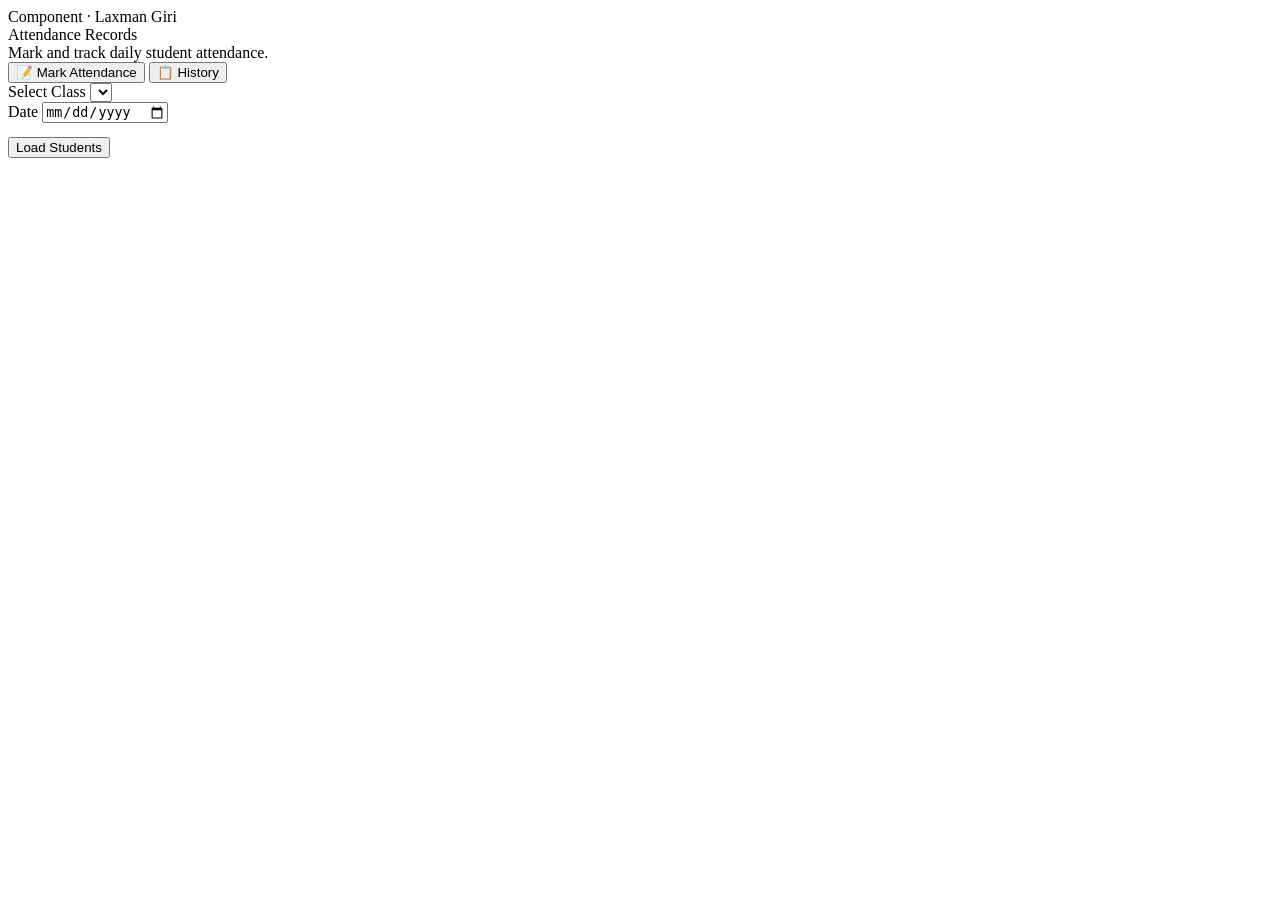
==== attendance/index.html @ 168e15ea "Created the basic file structure and basic html backbone for my component" ====
<!DOCTYPE html>
<html lang="en" data-theme="system">
<head>
<meta charset="UTF-8">
<meta name="viewport" content="width=device-width, initial-scale=1.0">
<title>Attendance — EduSync</title>
<link rel="stylesheet" href="../shared/style.css">
<link rel="stylesheet" href="style.css">
</head>
<body>
<div class="overlay" id="overlay"></div>
<nav class="topnav" id="topnav"></nav>
<div class="app-layout">
  <aside class="sidebar" id="sidebar"></aside>
  <main class="content">

    <div class="page-eyebrow">Component · Laxman Giri</div>
    <div class="page-title">Attendance Records</div>
    <div class="page-sub">Mark and track daily student attendance.</div>

    <!-- TABS -->
    <div class="att-tabs">
      <button class="att-tab active" id="tab-btn-mark"    onclick="switchTab('mark')">📝 Mark Attendance</button>
      <button class="att-tab"        id="tab-btn-history" onclick="switchTab('history')">📋 History</button>
    </div>

    <!-- MARK PANEL -->
    <div id="panel-mark">
      <div class="card-box">
        <div class="form-row">
          <div class="form-group" style="margin:0">
            <label class="form-label">Select Class</label>
            <select class="form-select" id="markClass"></select>
          </div>
          <div class="form-group" style="margin:0">
            <label class="form-label">Date</label>
            <input class="form-input" type="date" id="markDate">
          </div>
        </div>
        <button class="btn btn-primary" style="margin-top:14px;" onclick="loadStudents()">Load Students</button>
      </div>
      <div id="markArea"></div>
    </div>

    <!-- HISTORY PANEL -->
    <div id="panel-history" style="display:none;">
      <div class="toolbar">
        <div class="search-bar">
          <span>🔍</span>
          <input type="text" id="histSearch" placeholder="Search student name…">
        </div>
        <select class="form-select" id="histStatus" style="width:auto;min-width:130px;">
          <option value="">All Status</option>
          <option value="Present">Present</option>
          <option value="Absent">Absent</option>
          <option value="Late">Late</option>
        </select>
      </div>
      <div class="table-wrap">
        <table>
          <thead>
            <tr><th>ID</th><th>Student</th><th>Date</th><th>Status</th><th>Remarks</th><th>Marked By</th></tr>
          </thead>
          <tbody id="histBody"></tbody>
        </table>
      </div>
    </div>

  </main>
</div>
<script src="../shared/auth.js"></script>
<script src="script.js"></script>
</body>
</html>
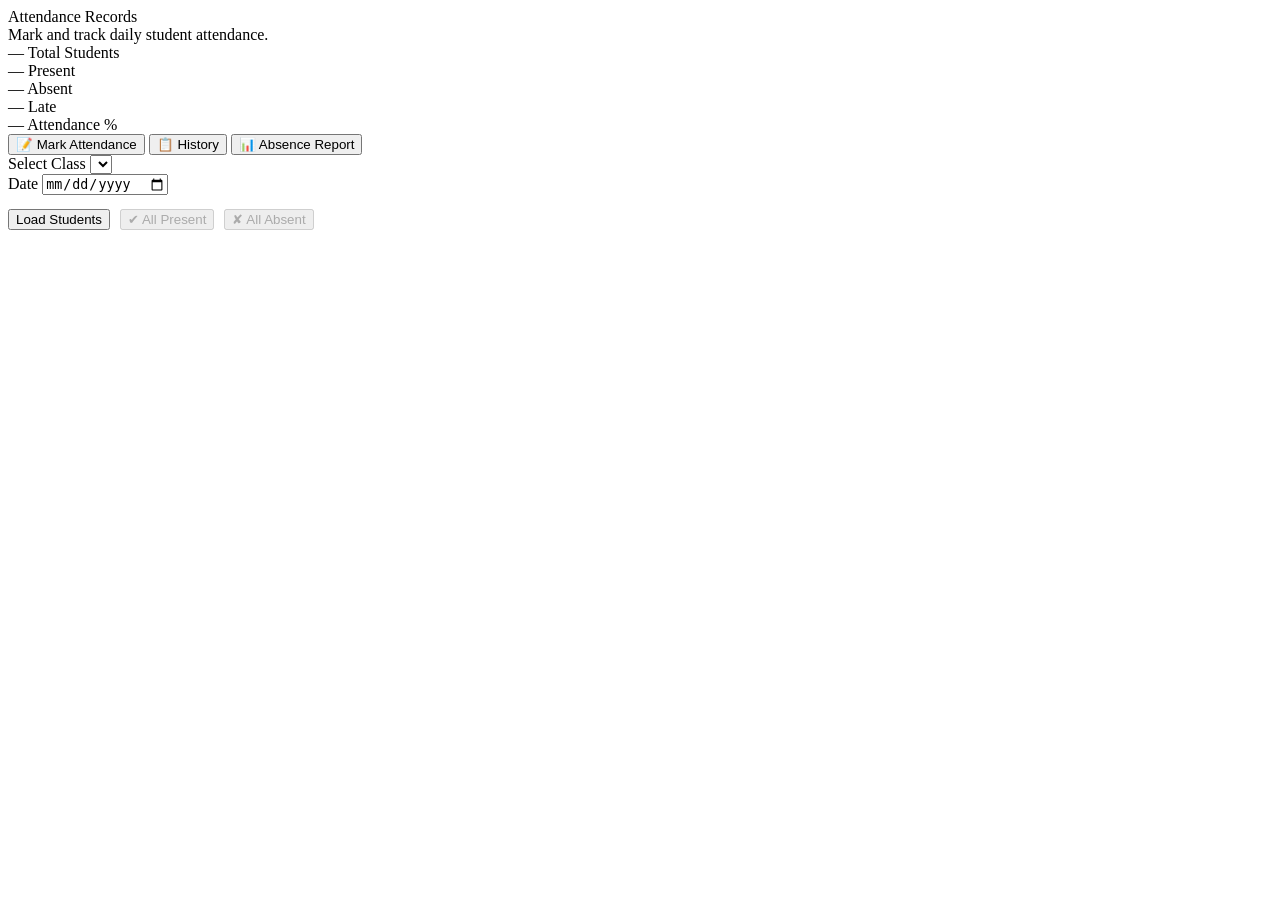
==== commit cabe2fec: "added more options to filter attendence" ====
--- a/attendance/index.html
+++ b/attendance/index.html
@@ -13,19 +13,45 @@
 <div class="app-layout">
   <aside class="sidebar" id="sidebar"></aside>
   <main class="content">
-
-    <div class="page-eyebrow">Component · Laxman Giri</div>
     <div class="page-title">Attendance Records</div>
     <div class="page-sub">Mark and track daily student attendance.</div>
 
-    <!-- TABS -->
+    <!-- ── SUMMARY STATS STRIP ─────────────────────────────── -->
+    <!-- Shows today's quick numbers at a glance -->
+    <div class="att-stats-strip" id="statsStrip">
+      <div class="att-stat-card">
+        <span class="att-stat-num" id="statTotal">—</span>
+        <span class="att-stat-label">Total Students</span>
+      </div>
+      <div class="att-stat-card s-present">
+        <span class="att-stat-num" id="statPresent">—</span>
+        <span class="att-stat-label">Present</span>
+      </div>
+      <div class="att-stat-card s-absent">
+        <span class="att-stat-num" id="statAbsent">—</span>
+        <span class="att-stat-label">Absent</span>
+      </div>
+      <div class="att-stat-card s-late">
+        <span class="att-stat-num" id="statLate">—</span>
+        <span class="att-stat-label">Late</span>
+      </div>
+      <div class="att-stat-card">
+        <span class="att-stat-num" id="statPct">—</span>
+        <span class="att-stat-label">Attendance %</span>
+      </div>
+    </div>
+
+    <!-- ── TABS ────────────────────────────────────────────── -->
     <div class="att-tabs">
-      <button class="att-tab active" id="tab-btn-mark"    onclick="switchTab('mark')">📝 Mark Attendance</button>
+      <button class="att-tab active" id="tab-btn-mark"   onclick="switchTab('mark')">📝 Mark Attendance</button>
       <button class="att-tab"        id="tab-btn-history" onclick="switchTab('history')">📋 History</button>
-    </div>
-
-    <!-- MARK PANEL -->
+      <button class="att-tab"        id="tab-btn-report"  onclick="switchTab('report')">📊 Absence Report</button>
+    </div>
+
+    <!-- ── MARK PANEL ──────────────────────────────────────── -->
     <div id="panel-mark">
+
+      <!-- Class + Date selector -->
       <div class="card-box">
         <div class="form-row">
           <div class="form-group" style="margin:0">
@@ -37,33 +63,152 @@
             <input class="form-input" type="date" id="markDate">
           </div>
         </div>
-        <button class="btn btn-primary" style="margin-top:14px;" onclick="loadStudents()">Load Students</button>
-      </div>
+        <div style="display:flex; gap:10px; margin-top:14px; flex-wrap:wrap; align-items:center;">
+          <button class="btn btn-primary" onclick="loadStudents()">Load Students</button>
+          <!-- Quick-mark all buttons — saves teacher time -->
+          <button class="btn btn-secondary" onclick="markAll('Present')" id="btnAllPresent" disabled>✔ All Present</button>
+          <button class="btn btn-secondary" onclick="markAll('Absent')"  id="btnAllAbsent"  disabled>✘ All Absent</button>
+        </div>
+      </div>
+
+      <!-- Student rows injected here by script.js -->
       <div id="markArea"></div>
-    </div>
-
-    <!-- HISTORY PANEL -->
+
+      <!-- Submit bar — shown after students are loaded -->
+      <div class="att-submit-bar" id="submitBar" style="display:none;">
+        <span class="att-submit-info" id="submitInfo"></span>
+        <button class="btn btn-primary" onclick="submitAttendance()">💾 Save Attendance</button>
+      </div>
+
+    </div>
+
+    <!-- ── HISTORY PANEL ───────────────────────────────────── -->
     <div id="panel-history" style="display:none;">
+
+      <!-- Filters toolbar -->
       <div class="toolbar">
         <div class="search-bar">
           <span>🔍</span>
           <input type="text" id="histSearch" placeholder="Search student name…">
         </div>
+        <select class="form-select" id="histClass" style="width:auto;min-width:130px;">
+          <option value="">All Classes</option>
+        </select>
         <select class="form-select" id="histStatus" style="width:auto;min-width:130px;">
           <option value="">All Status</option>
           <option value="Present">Present</option>
           <option value="Absent">Absent</option>
           <option value="Late">Late</option>
         </select>
-      </div>
+        <!-- Date range filter -->
+        <input class="form-input" type="date" id="histFrom" style="width:auto;" title="From date">
+        <input class="form-input" type="date" id="histTo"   style="width:auto;" title="To date">
+        <button class="btn btn-secondary" onclick="filterHistory()">Filter</button>
+      </div>
+
+      <!-- History table — includes Edit column per spec -->
       <div class="table-wrap">
         <table>
           <thead>
-            <tr><th>ID</th><th>Student</th><th>Date</th><th>Status</th><th>Remarks</th><th>Marked By</th></tr>
+            <tr>
+              <th>ID</th>
+              <th>Student</th>
+              <th>Class</th>
+              <th>Date</th>
+              <th>Status</th>
+              <th>Remarks</th>
+              <th>Marked By</th>
+              <th>Edit</th>
+            </tr>
           </thead>
           <tbody id="histBody"></tbody>
         </table>
       </div>
+
+      <!-- Pagination controls -->
+      <div class="att-pagination" id="histPagination">
+        <button class="btn btn-secondary" onclick="histPrevPage()" id="btnPrev">← Prev</button>
+        <span class="att-page-info" id="pageInfo">Page 1</span>
+        <button class="btn btn-secondary" onclick="histNextPage()" id="btnNext">Next →</button>
+      </div>
+
+    </div>
+
+    <!-- ── EDIT MODAL ──────────────────────────────────────── -->
+    <!-- Shown when teacher clicks Edit on a history row       -->
+    <!-- Records are never deleted per spec — only edited      -->
+    <div class="att-modal-backdrop" id="editModalBackdrop" style="display:none;" onclick="closeEditModal()">
+      <div class="att-modal card-box" onclick="event.stopPropagation()">
+        <div class="att-modal-title">Edit Attendance Record</div>
+        <input type="hidden" id="editID">
+        <div class="form-group">
+          <label class="form-label">Student</label>
+          <input class="form-input" id="editStudentName" disabled>
+        </div>
+        <div class="form-group">
+          <label class="form-label">Date</label>
+          <input class="form-input" id="editDate" disabled>
+        </div>
+        <div class="form-group">
+          <label class="form-label">Status</label>
+          <div class="smr-btns" style="margin-top:6px;">
+            <button class="status-btn" onclick="selectEditStatus('Present')" id="edit-btn-Present">Present</button>
+            <button class="status-btn" onclick="selectEditStatus('Absent')"  id="edit-btn-Absent">Absent</button>
+            <button class="status-btn" onclick="selectEditStatus('Late')"    id="edit-btn-Late">Late</button>
+          </div>
+        </div>
+        <div class="form-group">
+          <label class="form-label">Remarks</label>
+          <input class="form-input remarks-inp" id="editRemarks" placeholder="Optional reason…" style="width:100%;">
+        </div>
+        <div style="display:flex; gap:10px; margin-top:6px;">
+          <button class="btn btn-primary"   onclick="saveEdit()">Save Changes</button>
+          <button class="btn btn-secondary" onclick="closeEditModal()">Cancel</button>
+        </div>
+      </div>
+    </div>
+
+    <!-- ── ABSENCE REPORT PANEL ────────────────────────────── -->
+    <!-- Admin view: flags students with too many absences     -->
+    <div id="panel-report" style="display:none;">
+
+      <div class="card-box" style="margin-bottom:16px;">
+        <div class="form-row">
+          <div class="form-group" style="margin:0">
+            <label class="form-label">From Date</label>
+            <input class="form-input" type="date" id="repFrom">
+          </div>
+          <div class="form-group" style="margin:0">
+            <label class="form-label">To Date</label>
+            <input class="form-input" type="date" id="repTo">
+          </div>
+          <div class="form-group" style="margin:0">
+            <label class="form-label">Flag if absences ≥</label>
+            <input class="form-input" type="number" id="repThreshold" value="3" min="1" style="width:80px;">
+          </div>
+        </div>
+        <button class="btn btn-primary" style="margin-top:14px;" onclick="runReport()">Generate Report</button>
+      </div>
+
+      <!-- Report results -->
+      <div class="table-wrap" id="reportArea" style="display:none;">
+        <table>
+          <thead>
+            <tr>
+              <th>Student</th>
+              <th>Class</th>
+              <th>Total Days</th>
+              <th>Present</th>
+              <th>Absent</th>
+              <th>Late</th>
+              <th>Attendance %</th>
+              <th>Flag</th>
+            </tr>
+          </thead>
+          <tbody id="reportBody"></tbody>
+        </table>
+      </div>
+
     </div>
 
   </main>
@@ -71,4 +216,4 @@
 <script src="../shared/auth.js"></script>
 <script src="script.js"></script>
 </body>
-</html>
+</html>
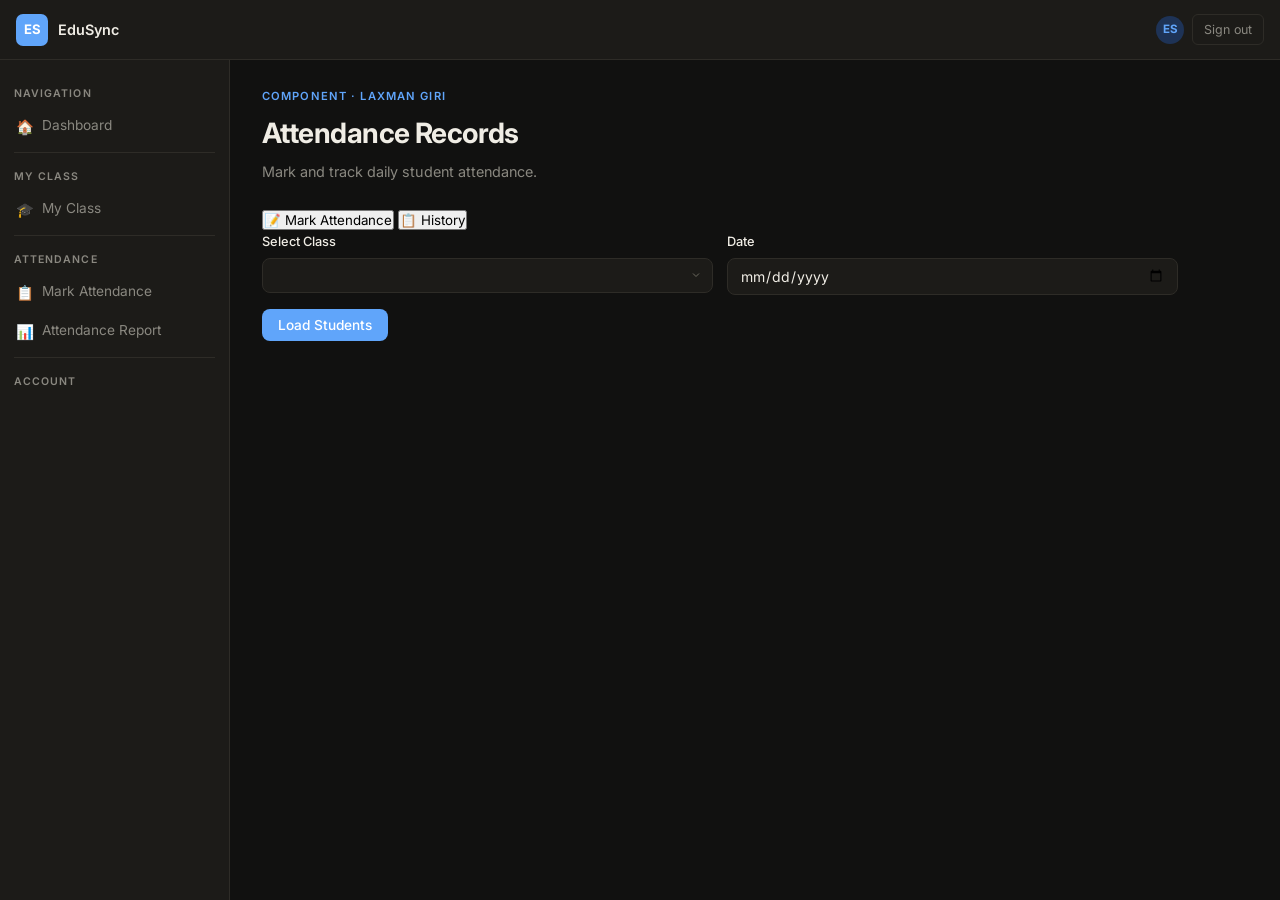
==== commit 001219cf: "Add static Attendance landing page with mark and history tabs" ====
--- a/attendance/index.html
+++ b/attendance/index.html
@@ -13,45 +13,19 @@
 <div class="app-layout">
   <aside class="sidebar" id="sidebar"></aside>
   <main class="content">
+
+    <div class="page-eyebrow">Component · Laxman Giri</div>
     <div class="page-title">Attendance Records</div>
     <div class="page-sub">Mark and track daily student attendance.</div>
 
-    <!-- ── SUMMARY STATS STRIP ─────────────────────────────── -->
-    <!-- Shows today's quick numbers at a glance -->
-    <div class="att-stats-strip" id="statsStrip">
-      <div class="att-stat-card">
-        <span class="att-stat-num" id="statTotal">—</span>
-        <span class="att-stat-label">Total Students</span>
-      </div>
-      <div class="att-stat-card s-present">
-        <span class="att-stat-num" id="statPresent">—</span>
-        <span class="att-stat-label">Present</span>
-      </div>
-      <div class="att-stat-card s-absent">
-        <span class="att-stat-num" id="statAbsent">—</span>
-        <span class="att-stat-label">Absent</span>
-      </div>
-      <div class="att-stat-card s-late">
-        <span class="att-stat-num" id="statLate">—</span>
-        <span class="att-stat-label">Late</span>
-      </div>
-      <div class="att-stat-card">
-        <span class="att-stat-num" id="statPct">—</span>
-        <span class="att-stat-label">Attendance %</span>
-      </div>
+    <!-- TABS -->
+    <div class="att-tabs">
+      <button class="att-tab active" id="tab-btn-mark"    onclick="switchTab('mark')">📝 Mark Attendance</button>
+      <button class="att-tab"        id="tab-btn-history" onclick="switchTab('history')">📋 History</button>
     </div>
 
-    <!-- ── TABS ────────────────────────────────────────────── -->
-    <div class="att-tabs">
-      <button class="att-tab active" id="tab-btn-mark"   onclick="switchTab('mark')">📝 Mark Attendance</button>
-      <button class="att-tab"        id="tab-btn-history" onclick="switchTab('history')">📋 History</button>
-      <button class="att-tab"        id="tab-btn-report"  onclick="switchTab('report')">📊 Absence Report</button>
-    </div>
-
-    <!-- ── MARK PANEL ──────────────────────────────────────── -->
+    <!-- MARK PANEL -->
     <div id="panel-mark">
-
-      <!-- Class + Date selector -->
       <div class="card-box">
         <div class="form-row">
           <div class="form-group" style="margin:0">
@@ -63,152 +37,33 @@
             <input class="form-input" type="date" id="markDate">
           </div>
         </div>
-        <div style="display:flex; gap:10px; margin-top:14px; flex-wrap:wrap; align-items:center;">
-          <button class="btn btn-primary" onclick="loadStudents()">Load Students</button>
-          <!-- Quick-mark all buttons — saves teacher time -->
-          <button class="btn btn-secondary" onclick="markAll('Present')" id="btnAllPresent" disabled>✔ All Present</button>
-          <button class="btn btn-secondary" onclick="markAll('Absent')"  id="btnAllAbsent"  disabled>✘ All Absent</button>
-        </div>
+        <button class="btn btn-primary" style="margin-top:14px;" onclick="loadStudents()">Load Students</button>
       </div>
-
-      <!-- Student rows injected here by script.js -->
       <div id="markArea"></div>
-
-      <!-- Submit bar — shown after students are loaded -->
-      <div class="att-submit-bar" id="submitBar" style="display:none;">
-        <span class="att-submit-info" id="submitInfo"></span>
-        <button class="btn btn-primary" onclick="submitAttendance()">💾 Save Attendance</button>
-      </div>
-
     </div>
 
-    <!-- ── HISTORY PANEL ───────────────────────────────────── -->
+    <!-- HISTORY PANEL -->
     <div id="panel-history" style="display:none;">
-
-      <!-- Filters toolbar -->
       <div class="toolbar">
         <div class="search-bar">
           <span>🔍</span>
           <input type="text" id="histSearch" placeholder="Search student name…">
         </div>
-        <select class="form-select" id="histClass" style="width:auto;min-width:130px;">
-          <option value="">All Classes</option>
-        </select>
         <select class="form-select" id="histStatus" style="width:auto;min-width:130px;">
           <option value="">All Status</option>
           <option value="Present">Present</option>
           <option value="Absent">Absent</option>
           <option value="Late">Late</option>
         </select>
-        <!-- Date range filter -->
-        <input class="form-input" type="date" id="histFrom" style="width:auto;" title="From date">
-        <input class="form-input" type="date" id="histTo"   style="width:auto;" title="To date">
-        <button class="btn btn-secondary" onclick="filterHistory()">Filter</button>
       </div>
-
-      <!-- History table — includes Edit column per spec -->
       <div class="table-wrap">
         <table>
           <thead>
-            <tr>
-              <th>ID</th>
-              <th>Student</th>
-              <th>Class</th>
-              <th>Date</th>
-              <th>Status</th>
-              <th>Remarks</th>
-              <th>Marked By</th>
-              <th>Edit</th>
-            </tr>
+            <tr><th>ID</th><th>Student</th><th>Date</th><th>Status</th><th>Remarks</th><th>Marked By</th></tr>
           </thead>
           <tbody id="histBody"></tbody>
         </table>
       </div>
-
-      <!-- Pagination controls -->
-      <div class="att-pagination" id="histPagination">
-        <button class="btn btn-secondary" onclick="histPrevPage()" id="btnPrev">← Prev</button>
-        <span class="att-page-info" id="pageInfo">Page 1</span>
-        <button class="btn btn-secondary" onclick="histNextPage()" id="btnNext">Next →</button>
-      </div>
-
-    </div>
-
-    <!-- ── EDIT MODAL ──────────────────────────────────────── -->
-    <!-- Shown when teacher clicks Edit on a history row       -->
-    <!-- Records are never deleted per spec — only edited      -->
-    <div class="att-modal-backdrop" id="editModalBackdrop" style="display:none;" onclick="closeEditModal()">
-      <div class="att-modal card-box" onclick="event.stopPropagation()">
-        <div class="att-modal-title">Edit Attendance Record</div>
-        <input type="hidden" id="editID">
-        <div class="form-group">
-          <label class="form-label">Student</label>
-          <input class="form-input" id="editStudentName" disabled>
-        </div>
-        <div class="form-group">
-          <label class="form-label">Date</label>
-          <input class="form-input" id="editDate" disabled>
-        </div>
-        <div class="form-group">
-          <label class="form-label">Status</label>
-          <div class="smr-btns" style="margin-top:6px;">
-            <button class="status-btn" onclick="selectEditStatus('Present')" id="edit-btn-Present">Present</button>
-            <button class="status-btn" onclick="selectEditStatus('Absent')"  id="edit-btn-Absent">Absent</button>
-            <button class="status-btn" onclick="selectEditStatus('Late')"    id="edit-btn-Late">Late</button>
-          </div>
-        </div>
-        <div class="form-group">
-          <label class="form-label">Remarks</label>
-          <input class="form-input remarks-inp" id="editRemarks" placeholder="Optional reason…" style="width:100%;">
-        </div>
-        <div style="display:flex; gap:10px; margin-top:6px;">
-          <button class="btn btn-primary"   onclick="saveEdit()">Save Changes</button>
-          <button class="btn btn-secondary" onclick="closeEditModal()">Cancel</button>
-        </div>
-      </div>
-    </div>
-
-    <!-- ── ABSENCE REPORT PANEL ────────────────────────────── -->
-    <!-- Admin view: flags students with too many absences     -->
-    <div id="panel-report" style="display:none;">
-
-      <div class="card-box" style="margin-bottom:16px;">
-        <div class="form-row">
-          <div class="form-group" style="margin:0">
-            <label class="form-label">From Date</label>
-            <input class="form-input" type="date" id="repFrom">
-          </div>
-          <div class="form-group" style="margin:0">
-            <label class="form-label">To Date</label>
-            <input class="form-input" type="date" id="repTo">
-          </div>
-          <div class="form-group" style="margin:0">
-            <label class="form-label">Flag if absences ≥</label>
-            <input class="form-input" type="number" id="repThreshold" value="3" min="1" style="width:80px;">
-          </div>
-        </div>
-        <button class="btn btn-primary" style="margin-top:14px;" onclick="runReport()">Generate Report</button>
-      </div>
-
-      <!-- Report results -->
-      <div class="table-wrap" id="reportArea" style="display:none;">
-        <table>
-          <thead>
-            <tr>
-              <th>Student</th>
-              <th>Class</th>
-              <th>Total Days</th>
-              <th>Present</th>
-              <th>Absent</th>
-              <th>Late</th>
-              <th>Attendance %</th>
-              <th>Flag</th>
-            </tr>
-          </thead>
-          <tbody id="reportBody"></tbody>
-        </table>
-      </div>
-
     </div>
 
   </main>
@@ -216,4 +71,4 @@
 <script src="../shared/auth.js"></script>
 <script src="script.js"></script>
 </body>
-</html>+</html>
--- a/attendance/style.css
+++ b/attendance/style.css
@@ -0,0 +1,570 @@
+/* ============================================================
+   attendance/style.css — EduSync Attendance Component
+   Self-contained CSS — no shared/style.css dependency needed.
+   @package EduSync
+   ============================================================ */
+
+@import url('https://fonts.googleapis.com/css2?family=Inter:wght@300;400;500;600;700&family=JetBrains+Mono:wght@400;500&display=swap');
+
+/* ── TOKENS ── */
+:root {
+  --bg:           #111110;
+  --surface:      #1c1b18;
+  --surface2:     #242320;
+  --border:       #2e2c27;
+  --text:         #f0ede5;
+  --text-muted:   #8a8880;
+  --accent:       #60a5fa;
+  --accent-h:     #93c5fd;
+  --accent-soft:  #1e3356;
+  --danger:       #f87171;
+  --danger-soft:  #3b0f0f;
+  --success:      #4ade80;
+  --success-soft: #052e16;
+  --warn:         #fbbf24;
+  --warn-soft:    #451a03;
+  --shadow:       0 2px 12px rgba(0,0,0,.3);
+  --shadow-lg:    0 8px 32px rgba(0,0,0,.5);
+  --radius:       8px;
+  --radius-lg:    14px;
+  --nav-h:        60px;
+  --sidebar-w:    230px;
+  --font:         'Inter', system-ui, sans-serif;
+  --font-mono:    'JetBrains Mono', monospace;
+  --dur:          .18s;
+  --ease:         cubic-bezier(.4,0,.2,1);
+}
+[data-theme="dark"] {
+  --bg:           #111110;
+  --surface:      #1c1b18;
+  --surface2:     #242320;
+  --border:       #2e2c27;
+  --text:         #f0ede5;
+  --text-muted:   #8a8880;
+  --accent:       #60a5fa;
+  --accent-h:     #93c5fd;
+  --accent-soft:  #1e3356;
+  --danger:       #f87171;
+  --danger-soft:  #3b0f0f;
+  --success:      #4ade80;
+  --success-soft: #052e16;
+  --warn:         #fbbf24;
+  --warn-soft:    #451a03;
+  --shadow:       0 2px 12px rgba(0,0,0,.3);
+  --shadow-lg:    0 8px 32px rgba(0,0,0,.5);
+}
+@media (prefers-color-scheme: dark) {
+  [data-theme="system"] {
+    --bg:#111110;--surface:#1c1b18;--surface2:#242320;--border:#2e2c27;
+    --text:#f0ede5;--text-muted:#8a8880;--accent:#60a5fa;--accent-h:#93c5fd;
+    --accent-soft:#1e3356;--danger:#f87171;--danger-soft:#3b0f0f;
+    --success:#4ade80;--success-soft:#052e16;--warn:#fbbf24;--warn-soft:#451a03;
+    --shadow:0 2px 12px rgba(0,0,0,.3);--shadow-lg:0 8px 32px rgba(0,0,0,.5);
+  }
+}
+
+/* ── RESET ── */
+*,*::before,*::after{box-sizing:border-box;margin:0;padding:0}
+html{font-size:16px;scroll-behavior:smooth}
+body{font-family:var(--font);background:var(--bg);color:var(--text);line-height:1.6;min-height:100vh;transition:background var(--dur),color var(--dur)}
+a{color:var(--accent);text-decoration:none}
+a:hover{text-decoration:underline}
+button{font-family:var(--font);cursor:pointer}
+input,select,textarea{font-family:var(--font)}
+::selection{background:var(--accent-soft);color:var(--text)}
+
+/* ── NAV ── */
+.topnav{
+  position:fixed;top:0;left:0;right:0;z-index:200;
+  height:var(--nav-h);background:var(--surface);
+  border-bottom:1px solid var(--border);
+  display:flex;align-items:center;padding:0 16px;gap:10px;
+  transition:background var(--dur);
+}
+.nav-logo{
+  width:32px;height:32px;border-radius:7px;background:var(--accent);
+  color:#fff;display:grid;place-items:center;font-weight:700;font-size:.82rem;flex-shrink:0;
+}
+.nav-brand{font-weight:600;font-size:.9rem;color:var(--text);white-space:nowrap;flex-shrink:0}
+.nav-brand span{display:inline}
+.nav-spacer{flex:1}
+.nav-right{display:flex;align-items:center;gap:8px;flex-shrink:0}
+.nav-user-name{font-size:.82rem;color:var(--text-muted);white-space:nowrap}
+.nav-avatar{
+  width:28px;height:28px;border-radius:50%;background:var(--accent-soft);
+  color:var(--accent);display:grid;place-items:center;font-weight:700;font-size:.72rem;flex-shrink:0;
+}
+
+/* theme toggle */
+.theme-toggle{display:flex;background:var(--surface2);border:1px solid var(--border);border-radius:999px;padding:3px}
+.theme-btn{
+  border:none;background:none;padding:4px 9px;border-radius:999px;
+  font-size:.7rem;font-family:var(--font);color:var(--text-muted);transition:all var(--dur);
+}
+.theme-btn.active{background:var(--surface);color:var(--text);box-shadow:0 1px 4px rgba(0,0,0,.1)}
+
+/* sign out btn */
+.btn-signout{
+  padding:5px 11px;border-radius:6px;border:1px solid var(--border);
+  background:none;font-size:.78rem;color:var(--text-muted);transition:all var(--dur);
+}
+.btn-signout:hover{background:var(--danger-soft);color:var(--danger);border-color:var(--danger)}
+
+/* hamburger */
+.hamburger{display:none;flex-direction:column;gap:4px;background:none;border:none;padding:4px;cursor:pointer;flex-shrink:0}
+.hamburger span{display:block;width:19px;height:2px;background:var(--text);border-radius:2px;transition:transform var(--dur),opacity var(--dur)}
+.hamburger.open span:nth-child(1){transform:translateY(6px) rotate(45deg)}
+.hamburger.open span:nth-child(2){opacity:0}
+.hamburger.open span:nth-child(3){transform:translateY(-6px) rotate(-45deg)}
+
+/* ── LAYOUT ── */
+.app-layout{display:flex;padding-top:var(--nav-h);min-height:100vh}
+
+/* ── SIDEBAR ── */
+.sidebar{
+  width:var(--sidebar-w);flex-shrink:0;
+  position:sticky;top:var(--nav-h);height:calc(100vh - var(--nav-h));
+  overflow-y:auto;background:var(--surface);border-right:1px solid var(--border);
+  padding:16px 0;transition:transform var(--dur) var(--ease);
+}
+.sidebar::-webkit-scrollbar{width:3px}
+.sidebar::-webkit-scrollbar-thumb{background:var(--border)}
+.sidebar-label{font-size:.66rem;font-weight:600;letter-spacing:.1em;text-transform:uppercase;color:var(--text-muted);padding:10px 14px 4px}
+.sidebar-link{
+  display:flex;align-items:center;gap:8px;padding:8px 14px;
+  font-size:.855rem;color:var(--text-muted);border-left:2px solid transparent;
+  transition:all var(--dur);text-decoration:none;cursor:pointer;
+}
+.sidebar-link:hover{color:var(--text);background:var(--surface2);text-decoration:none}
+.sidebar-link.active{color:var(--accent);border-left-color:var(--accent);background:var(--accent-soft);font-weight:500}
+.sidebar-link .si{width:18px;text-align:center;font-size:.9rem;flex-shrink:0}
+.sidebar-divider{height:1px;background:var(--border);margin:6px 14px}
+
+/* ── CONTENT ── */
+.content{flex:1;min-width:0;padding:28px 32px;max-width:980px}
+
+/* ── PAGE HEADER ── */
+.page-eyebrow{font-size:.7rem;font-weight:600;letter-spacing:.1em;text-transform:uppercase;color:var(--accent);margin-bottom:5px}
+.page-title{font-size:1.75rem;font-weight:700;color:var(--text);letter-spacing:-.02em;margin-bottom:4px}
+.page-sub{font-size:.9rem;color:var(--text-muted);margin-bottom:24px}
+
+/* ── TOOLBAR ── */
+.toolbar{display:flex;align-items:center;gap:10px;margin-bottom:18px;flex-wrap:wrap}
+.toolbar .search-bar{flex:1;min-width:160px}
+
+/* ── SEARCH ── */
+.search-bar{
+  display:flex;align-items:center;gap:8px;padding:0 12px;
+  border:1px solid var(--border);border-radius:var(--radius);background:var(--surface);
+  transition:border-color var(--dur),box-shadow var(--dur);
+}
+.search-bar:focus-within{border-color:var(--accent);box-shadow:0 0 0 3px var(--accent-soft)}
+.search-bar input{flex:1;border:none;background:none;outline:none;padding:8px 0;font-size:.875rem;color:var(--text);font-family:var(--font)}
+.search-bar input::placeholder{color:var(--text-muted)}
+
+/* ── BUTTONS ── */
+.btn{
+  display:inline-flex;align-items:center;gap:6px;
+  padding:8px 16px;border-radius:var(--radius);font-size:.855rem;
+  font-weight:500;font-family:var(--font);border:none;cursor:pointer;
+  transition:all var(--dur);text-decoration:none;white-space:nowrap;
+}
+.btn:hover{text-decoration:none}
+.btn-primary{background:var(--accent);color:#fff}
+.btn-primary:hover{background:var(--accent-h);color:#fff;box-shadow:0 3px 10px rgba(29,78,216,.3)}
+.btn-ghost{background:none;border:1px solid var(--border);color:var(--text-muted)}
+.btn-ghost:hover{background:var(--surface2);color:var(--text)}
+.btn-danger{background:var(--danger-soft);color:var(--danger);border:1px solid transparent}
+.btn-danger:hover{background:var(--danger);color:#fff}
+.btn-success{background:var(--success-soft);color:var(--success);border:1px solid transparent}
+.btn-success:hover{background:var(--success);color:#fff}
+.btn-sm{padding:5px 11px;font-size:.79rem;border-radius:6px}
+
+/* ── FORM ── */
+.form-group{margin-bottom:16px}
+.form-label{display:block;font-size:.8rem;font-weight:500;margin-bottom:5px;color:var(--text)}
+.form-label .req{color:var(--danger)}
+.form-input,.form-select,.form-textarea{
+  width:100%;padding:8px 12px;border:1px solid var(--border);border-radius:var(--radius);
+  background:var(--surface);color:var(--text);font-size:.875rem;font-family:var(--font);
+  transition:border-color var(--dur),box-shadow var(--dur);outline:none;
+}
+.form-input:focus,.form-select:focus,.form-textarea:focus{border-color:var(--accent);box-shadow:0 0 0 3px var(--accent-soft)}
+.form-input::placeholder{color:var(--text-muted)}
+.form-select{
+  appearance:none;
+  background-image:url("data:image/svg+xml,%3Csvg xmlns='http://www.w3.org/2000/svg' width='12' height='12' viewBox='0 0 24 24' fill='none' stroke='%236d6b60' stroke-width='2'%3E%3Cpath d='M6 9l6 6 6-6'/%3E%3C/svg%3E");
+  background-repeat:no-repeat;background-position:right 10px center;padding-right:32px;
+}
+.form-row{display:grid;grid-template-columns:1fr 1fr;gap:14px}
+
+/* ── TABLE ── */
+.table-wrap{overflow-x:auto;border-radius:var(--radius-lg);border:1px solid var(--border);margin-bottom:20px}
+table{width:100%;border-collapse:collapse;font-size:.855rem}
+thead th{
+  background:var(--surface2);text-align:left;font-weight:600;
+  padding:10px 14px;color:var(--text);border-bottom:1px solid var(--border);white-space:nowrap;
+}
+tbody td{padding:10px 14px;border-bottom:1px solid var(--border);color:var(--text-muted);vertical-align:middle}
+tbody tr:last-child td{border-bottom:none}
+tbody tr:hover td{background:var(--surface2)}
+
+/* ── BADGES ── */
+.badge{display:inline-flex;align-items:center;gap:3px;padding:2px 8px;border-radius:999px;font-size:.72rem;font-weight:600;white-space:nowrap}
+.badge-blue{background:var(--accent-soft);color:var(--accent)}
+.badge-green{background:var(--success-soft);color:var(--success)}
+.badge-red{background:var(--danger-soft);color:var(--danger)}
+.badge-yellow{background:var(--warn-soft);color:var(--warn)}
+.badge-gray{background:var(--surface2);color:var(--text-muted);border:1px solid var(--border)}
+
+/* ── CALLOUT ── */
+.callout{display:flex;gap:10px;align-items:flex-start;padding:12px 14px;border-radius:var(--radius);font-size:.855rem;margin-bottom:16px}
+.callout-info{background:var(--accent-soft);border-left:3px solid var(--accent);color:var(--text)}
+.callout-warn{background:var(--warn-soft);border-left:3px solid var(--warn);color:var(--text)}
+.callout-danger{background:var(--danger-soft);border-left:3px solid var(--danger);color:var(--danger)}
+
+/* ── MODAL ── */
+.modal-overlay{
+  position:fixed;inset:0;z-index:300;background:rgba(0,0,0,.5);
+  display:grid;place-items:center;padding:20px;
+  opacity:0;pointer-events:none;transition:opacity var(--dur);
+}
+.modal-overlay.open{opacity:1;pointer-events:all}
+.modal{
+  background:var(--surface);border:1px solid var(--border);
+  border-radius:var(--radius-lg);padding:24px;width:100%;max-width:460px;
+  transform:translateY(10px);transition:transform var(--dur);box-shadow:var(--shadow-lg);
+}
+.modal-overlay.open .modal{transform:translateY(0)}
+.modal-header{display:flex;align-items:center;justify-content:space-between;margin-bottom:18px}
+.modal-title{font-size:1rem;font-weight:600;color:var(--text)}
+.modal-close{background:none;border:none;font-size:1.1rem;color:var(--text-muted);cursor:pointer;padding:2px 6px;border-radius:4px}
+.modal-close:hover{background:var(--surface2)}
+.modal-footer{display:flex;gap:8px;justify-content:flex-end;margin-top:20px}
+
+/* ── STAT CARD ── */
+.stat-card{background:var(--surface);border:1px solid var(--border);border-radius:var(--radius-lg);padding:18px 20px}
+.stat-label{font-size:.75rem;color:var(--text-muted);font-weight:500;margin-bottom:5px}
+.stat-value{font-size:1.8rem;font-weight:700;color:var(--text);line-height:1}
+
+/* ── GRID ── */
+.grid-4{display:grid;grid-template-columns:repeat(4,1fr);gap:14px;margin-bottom:24px}
+.grid-3{display:grid;grid-template-columns:repeat(3,1fr);gap:14px}
+.grid-2{display:grid;grid-template-columns:1fr 1fr;gap:14px}
+
+/* ── TOAST ── */
+.toast-container{position:fixed;bottom:20px;right:20px;z-index:500;display:flex;flex-direction:column;gap:8px}
+.toast{
+  background:var(--surface);border:1px solid var(--border);border-radius:var(--radius);
+  padding:10px 16px;box-shadow:var(--shadow-lg);font-size:.855rem;
+  display:flex;align-items:center;gap:8px;max-width:300px;
+  animation:toast-in .25s var(--ease);
+}
+.toast.success{border-left:3px solid var(--success)}
+.toast.error{border-left:3px solid var(--danger)}
+.toast.info{border-left:3px solid var(--accent)}
+@keyframes toast-in{from{opacity:0;transform:translateY(8px)}to{opacity:1;transform:translateY(0)}}
+
+/* ── EMPTY ── */
+.empty-state{text-align:center;padding:48px 20px;color:var(--text-muted)}
+.empty-icon{font-size:2.2rem;margin-bottom:10px}
+.empty-state p{font-size:.875rem}
+
+/* ── CODE ── */
+code{font-family:var(--font-mono);font-size:.8rem;background:var(--surface2);padding:1px 6px;border-radius:4px;color:var(--accent)}
+
+/* ── OVERLAY ── */
+.overlay{display:none;position:fixed;inset:0;z-index:150;background:rgba(0,0,0,.35)}
+.overlay.open{display:block}
+
+/* ── ACTION ROW ── */
+.action-row{display:flex;gap:5px;flex-wrap:wrap}
+
+/* ── RESPONSIVE ── */
+@media(max-width:900px){
+  .content{padding:20px 18px}
+  .grid-4{grid-template-columns:repeat(2,1fr)}
+}
+@media(max-width:700px){
+  .hamburger{display:flex}
+  .sidebar{
+    position:fixed;top:var(--nav-h);left:0;bottom:0;
+    z-index:160;transform:translateX(-100%);box-shadow:var(--shadow-lg);
+  }
+  .sidebar.open{transform:translateX(0)}
+  .content{padding:18px 14px}
+  .grid-4,.grid-3,.grid-2{grid-template-columns:1fr}
+  .form-row{grid-template-columns:1fr}
+  .nav-brand{display:none}
+  .nav-user-name{display:none}
+}
+@media(max-width:480px){
+  .toolbar{flex-direction:column;align-items:stretch}
+  .page-title{font-size:1.4rem}
+}
+
+/* ── CALLOUT SUCCESS (added for toast messages) ── */
+.callout-success{background:var(--success-soft);border-left:3px solid var(--success);color:var(--text)}
+
+
+/* ── ATTENDANCE COMPONENT SPECIFIC STYLES ── */
+
+@import url('https://fonts.googleapis.com/css2?family=Inter:wght@300;400;500;600;700&family=JetBrains+Mono:wght@400;500&display=swap');
+
+/* ── TOKENS ── */
+:root {
+  --bg:           #111110;
+  --surface:      #1c1b18;
+  --surface2:     #242320;
+  --border:       #2e2c27;
+  --text:         #f0ede5;
+  --text-muted:   #8a8880;
+  --accent:       #60a5fa;
+  --accent-h:     #93c5fd;
+  --accent-soft:  #1e3356;
+  --danger:       #f87171;
+  --danger-soft:  #3b0f0f;
+  --success:      #4ade80;
+  --success-soft: #052e16;
+  --warn:         #fbbf24;
+  --warn-soft:    #451a03;
+  --shadow:       0 2px 12px rgba(0,0,0,.3);
+  --shadow-lg:    0 8px 32px rgba(0,0,0,.5);
+  --radius:       8px;
+  --radius-lg:    14px;
+  --nav-h:        60px;
+  --sidebar-w:    230px;
+  --font:         'Inter', system-ui, sans-serif;
+  --font-mono:    'JetBrains Mono', monospace;
+  --dur:          .18s;
+  --ease:         cubic-bezier(.4,0,.2,1);
+}
+[data-theme="dark"] {
+  --bg:#111110;--surface:#1c1b18;--surface2:#242320;--border:#2e2c27;
+  --text:#f0ede5;--text-muted:#8a8880;--accent:#60a5fa;--accent-h:#93c5fd;
+  --accent-soft:#1e3356;--danger:#f87171;--danger-soft:#3b0f0f;
+  --success:#4ade80;--success-soft:#052e16;--warn:#fbbf24;--warn-soft:#451a03;
+  --shadow:0 2px 12px rgba(0,0,0,.3);--shadow-lg:0 8px 32px rgba(0,0,0,.5);
+}
+@media (prefers-color-scheme: dark) {
+  [data-theme="system"] {
+    --bg:#111110;--surface:#1c1b18;--surface2:#242320;--border:#2e2c27;
+    --text:#f0ede5;--text-muted:#8a8880;--accent:#60a5fa;--accent-h:#93c5fd;
+    --accent-soft:#1e3356;--danger:#f87171;--danger-soft:#3b0f0f;
+    --success:#4ade80;--success-soft:#052e16;--warn:#fbbf24;--warn-soft:#451a03;
+    --shadow:0 2px 12px rgba(0,0,0,.3);--shadow-lg:0 8px 32px rgba(0,0,0,.5);
+  }
+}
+
+/* ── RESET ── */
+*,*::before,*::after{box-sizing:border-box;margin:0;padding:0}
+html{font-size:16px}
+body{font-family:var(--font);background:var(--bg);color:var(--text);line-height:1.6;min-height:100vh}
+a{color:var(--accent);text-decoration:none}
+a:hover{text-decoration:underline}
+button{font-family:var(--font);cursor:pointer}
+input,select{font-family:var(--font)}
+
+/* ── NAV / LAYOUT / SIDEBAR (same as shared) ── */
+.topnav{position:fixed;top:0;left:0;right:0;z-index:200;height:var(--nav-h);background:var(--surface);border-bottom:1px solid var(--border);display:flex;align-items:center;padding:0 16px;gap:10px;}
+.nav-logo{width:32px;height:32px;border-radius:7px;background:var(--accent);color:#fff;display:grid;place-items:center;font-weight:700;font-size:.82rem;flex-shrink:0;}
+.nav-brand{font-weight:600;font-size:.9rem;color:var(--text);white-space:nowrap;flex-shrink:0}
+.nav-spacer{flex:1}
+.nav-right{display:flex;align-items:center;gap:8px;flex-shrink:0}
+.nav-user-name{font-size:.82rem;color:var(--text-muted);white-space:nowrap}
+.nav-avatar{width:28px;height:28px;border-radius:50%;background:var(--accent-soft);color:var(--accent);display:grid;place-items:center;font-weight:700;font-size:.72rem;flex-shrink:0;}
+.theme-toggle{display:flex;background:var(--surface2);border:1px solid var(--border);border-radius:999px;padding:3px}
+.theme-btn{border:none;background:none;padding:4px 9px;border-radius:999px;font-size:.7rem;font-family:var(--font);color:var(--text-muted);transition:all var(--dur);}
+.theme-btn.active{background:var(--surface);color:var(--text);box-shadow:0 1px 4px rgba(0,0,0,.1)}
+.btn-signout{padding:5px 11px;border-radius:6px;border:1px solid var(--border);background:none;font-size:.78rem;color:var(--text-muted);transition:all var(--dur);}
+.btn-signout:hover{background:var(--danger-soft);color:var(--danger);border-color:var(--danger)}
+.hamburger{display:none;flex-direction:column;gap:4px;background:none;border:none;padding:4px;cursor:pointer;flex-shrink:0}
+.hamburger span{display:block;width:19px;height:2px;background:var(--text);border-radius:2px;transition:transform var(--dur),opacity var(--dur)}
+.hamburger.open span:nth-child(1){transform:translateY(6px) rotate(45deg)}
+.hamburger.open span:nth-child(2){opacity:0}
+.hamburger.open span:nth-child(3){transform:translateY(-6px) rotate(-45deg)}
+.app-layout{display:flex;padding-top:var(--nav-h);min-height:100vh}
+.sidebar{width:var(--sidebar-w);flex-shrink:0;position:sticky;top:var(--nav-h);height:calc(100vh - var(--nav-h));overflow-y:auto;background:var(--surface);border-right:1px solid var(--border);padding:16px 0;transition:transform var(--dur) var(--ease);}
+.sidebar::-webkit-scrollbar{width:3px}
+.sidebar::-webkit-scrollbar-thumb{background:var(--border)}
+.sidebar-label{font-size:.66rem;font-weight:600;letter-spacing:.1em;text-transform:uppercase;color:var(--text-muted);padding:10px 14px 4px}
+.sidebar-link{display:flex;align-items:center;gap:8px;padding:8px 14px;font-size:.855rem;color:var(--text-muted);border-left:2px solid transparent;transition:all var(--dur);text-decoration:none;cursor:pointer;}
+.sidebar-link:hover{color:var(--text);background:var(--surface2);text-decoration:none}
+.sidebar-link.active{color:var(--accent);border-left-color:var(--accent);background:var(--accent-soft);font-weight:500}
+.sidebar-link .si{width:18px;text-align:center;font-size:.9rem;flex-shrink:0}
+.sidebar-divider{height:1px;background:var(--border);margin:6px 14px}
+.content{flex:1;min-width:0;padding:28px 32px;max-width:980px}
+.page-eyebrow{font-size:.7rem;font-weight:600;letter-spacing:.1em;text-transform:uppercase;color:var(--accent);margin-bottom:5px}
+.page-title{font-size:1.75rem;font-weight:700;color:var(--text);letter-spacing:-.02em;margin-bottom:4px}
+.page-sub{font-size:.9rem;color:var(--text-muted);margin-bottom:24px}
+.overlay{display:none;position:fixed;inset:0;z-index:150;background:rgba(0,0,0,.35)}
+.overlay.open{display:block}
+
+/* ── BUTTONS ── */
+.btn{display:inline-flex;align-items:center;gap:6px;padding:8px 16px;border-radius:var(--radius);font-size:.855rem;font-weight:500;font-family:var(--font);border:none;cursor:pointer;transition:all var(--dur);text-decoration:none;white-space:nowrap;}
+.btn:hover{text-decoration:none}
+.btn-primary{background:var(--accent);color:#fff}
+.btn-primary:hover{background:var(--accent-h);color:#fff}
+.btn-ghost{background:none;border:1px solid var(--border);color:var(--text-muted)}
+.btn-ghost:hover{background:var(--surface2);color:var(--text)}
+.btn-danger{background:var(--danger-soft);color:var(--danger);border:1px solid transparent}
+.btn-danger:hover{background:var(--danger);color:#fff}
+.btn-success{background:var(--success-soft);color:var(--success);border:1px solid transparent}
+.btn-success:hover{background:var(--success);color:#fff}
+.btn-sm{padding:5px 11px;font-size:.79rem;border-radius:6px}
+
+/* ── CARD ── */
+.card{background:var(--surface);border:1px solid var(--border);border-radius:var(--radius-lg);padding:20px 22px;}
+
+/* ── FORM ── */
+.form-group{margin-bottom:16px}
+.form-label{display:block;font-size:.8rem;font-weight:500;margin-bottom:5px;color:var(--text)}
+.form-label .req{color:var(--danger)}
+.req{color:var(--danger)}
+.form-input,.form-select{width:100%;padding:8px 12px;border:1px solid var(--border);border-radius:var(--radius);background:var(--surface);color:var(--text);font-size:.875rem;font-family:var(--font);transition:border-color var(--dur),box-shadow var(--dur);outline:none;}
+.form-input:focus,.form-select:focus{border-color:var(--accent);box-shadow:0 0 0 3px var(--accent-soft)}
+.form-select{appearance:none;background-image:url("data:image/svg+xml,%3Csvg xmlns='http://www.w3.org/2000/svg' width='12' height='12' viewBox='0 0 24 24' fill='none' stroke='%236d6b60' stroke-width='2'%3E%3Cpath d='M6 9l6 6 6-6'/%3E%3C/svg%3E");background-repeat:no-repeat;background-position:right 10px center;padding-right:32px;}
+.form-row{display:grid;grid-template-columns:1fr 1fr;gap:14px}
+
+/* ── TABLE ── */
+.table-wrap{overflow-x:auto;border-radius:var(--radius-lg);border:1px solid var(--border);margin-bottom:20px}
+table{width:100%;border-collapse:collapse;font-size:.855rem}
+thead th{background:var(--surface2);text-align:left;font-weight:600;padding:10px 14px;color:var(--text);border-bottom:1px solid var(--border);white-space:nowrap;}
+tbody td{padding:10px 14px;border-bottom:1px solid var(--border);color:var(--text-muted);vertical-align:middle}
+tbody tr:last-child td{border-bottom:none}
+tbody tr:hover td{background:var(--surface2)}
+
+/* ── ROW HIGHLIGHT BY STATUS ── */
+.row-present td { background: rgba(22,163,74,.04); }
+.row-late    td { background: rgba(217,119,6,.04);  }
+.row-absent  td { background: rgba(220,38,38,.04);  }
+
+/* ── BADGES ── */
+.badge{display:inline-flex;align-items:center;gap:3px;padding:2px 8px;border-radius:999px;font-size:.72rem;font-weight:600;white-space:nowrap}
+.badge-blue{background:var(--accent-soft);color:var(--accent)}
+.badge-green{background:var(--success-soft);color:var(--success)}
+.badge-red{background:var(--danger-soft);color:var(--danger)}
+.badge-yellow{background:var(--warn-soft);color:var(--warn)}
+.badge-gray{background:var(--surface2);color:var(--text-muted);border:1px solid var(--border)}
+
+/* ── CALLOUT ── */
+.callout{display:flex;gap:10px;align-items:flex-start;padding:12px 14px;border-radius:var(--radius);font-size:.855rem;margin-bottom:16px}
+.callout-warn{background:var(--warn-soft);border-left:3px solid var(--warn);color:var(--text)}
+.callout-danger{background:var(--danger-soft);border-left:3px solid var(--danger);color:var(--danger)}
+.callout-success{background:var(--success-soft);border-left:3px solid var(--success);color:var(--text)}
+
+/* ── MODAL FOOTER ── */
+.modal-footer{display:flex;gap:8px;justify-content:flex-end;margin-top:20px}
+
+/* ── EMPTY STATE ── */
+.empty-state{text-align:center;padding:48px 20px;color:var(--text-muted)}
+.empty-icon{font-size:2.2rem;margin-bottom:10px}
+.empty-state p{font-size:.875rem}
+
+/* ── ACTION ROW ── */
+.action-row{display:flex;gap:5px;flex-wrap:wrap}
+code{font-family:var(--font-mono);font-size:.8rem;background:var(--surface2);padding:1px 6px;border-radius:4px;color:var(--accent)}
+
+/* ── ATTENDANCE SPECIFIC ── */
+.attendance-header {
+  display: flex;
+  align-items: flex-start;
+  justify-content: space-between;
+  margin-bottom: 14px;
+  flex-wrap: wrap;
+  gap: 8px;
+}
+.attendance-class {
+  font-size: 1rem;
+  font-weight: 600;
+  color: var(--text);
+}
+.attendance-date {
+  font-size: .82rem;
+  color: var(--text-muted);
+  margin-top: 2px;
+}
+
+/* ── QUICK MARK ── */
+.quick-mark {
+  display: flex;
+  align-items: center;
+  gap: 8px;
+  margin-bottom: 12px;
+  flex-wrap: wrap;
+}
+
+/* ── STATUS TOGGLE BUTTONS ── */
+.status-toggle {
+  display: flex;
+  gap: 6px;
+  flex-wrap: wrap;
+}
+.status-btn {
+  display: inline-flex;
+  align-items: center;
+  gap: 4px;
+  padding: 5px 12px;
+  border-radius: 6px;
+  font-size: .79rem;
+  font-weight: 500;
+  border: 1px solid var(--border);
+  background: var(--surface2);
+  color: var(--text-muted);
+  cursor: pointer;
+  transition: all var(--dur);
+  user-select: none;
+}
+.status-btn input[type="radio"] { display: none; }
+.status-btn:hover { border-color: var(--accent); color: var(--text); }
+.active-present { background: var(--success-soft); color: var(--success); border-color: var(--success); }
+.active-late    { background: var(--warn-soft);    color: var(--warn);    border-color: var(--warn);    }
+.active-absent  { background: var(--danger-soft);  color: var(--danger);  border-color: var(--danger);  }
+
+/* ── REPORT SUMMARY CARDS ── */
+.report-summary {
+  display: flex;
+  gap: 12px;
+  margin-bottom: 20px;
+  flex-wrap: wrap;
+}
+.summary-card {
+  background: var(--surface);
+  border: 1px solid var(--border);
+  border-radius: var(--radius-lg);
+  padding: 14px 18px;
+  min-width: 100px;
+  flex: 1;
+}
+.summary-value {
+  font-size: 1.6rem;
+  font-weight: 700;
+  color: var(--text);
+  line-height: 1;
+  margin-bottom: 4px;
+}
+.summary-label {
+  font-size: .72rem;
+  color: var(--text-muted);
+  font-weight: 500;
+  text-transform: uppercase;
+  letter-spacing: .05em;
+}
+.summary-present .summary-value { color: var(--success); }
+.summary-late    .summary-value { color: var(--warn);    }
+.summary-absent  .summary-value { color: var(--danger);  }
+
+/* ── RESPONSIVE ── */
+@media(max-width:700px){
+  .hamburger{display:flex}
+  .sidebar{position:fixed;top:var(--nav-h);left:0;bottom:0;z-index:160;transform:translateX(-100%);box-shadow:var(--shadow-lg);}
+  .sidebar.open{transform:translateX(0)}
+  .content{padding:18px 14px}
+  .form-row{grid-template-columns:1fr}
+  .nav-brand,.nav-user-name{display:none}
+  .report-summary{flex-direction:column}
+}
+@media(max-width:480px){
+  .page-title{font-size:1.4rem}
+  .status-toggle{flex-direction:column}
+}
